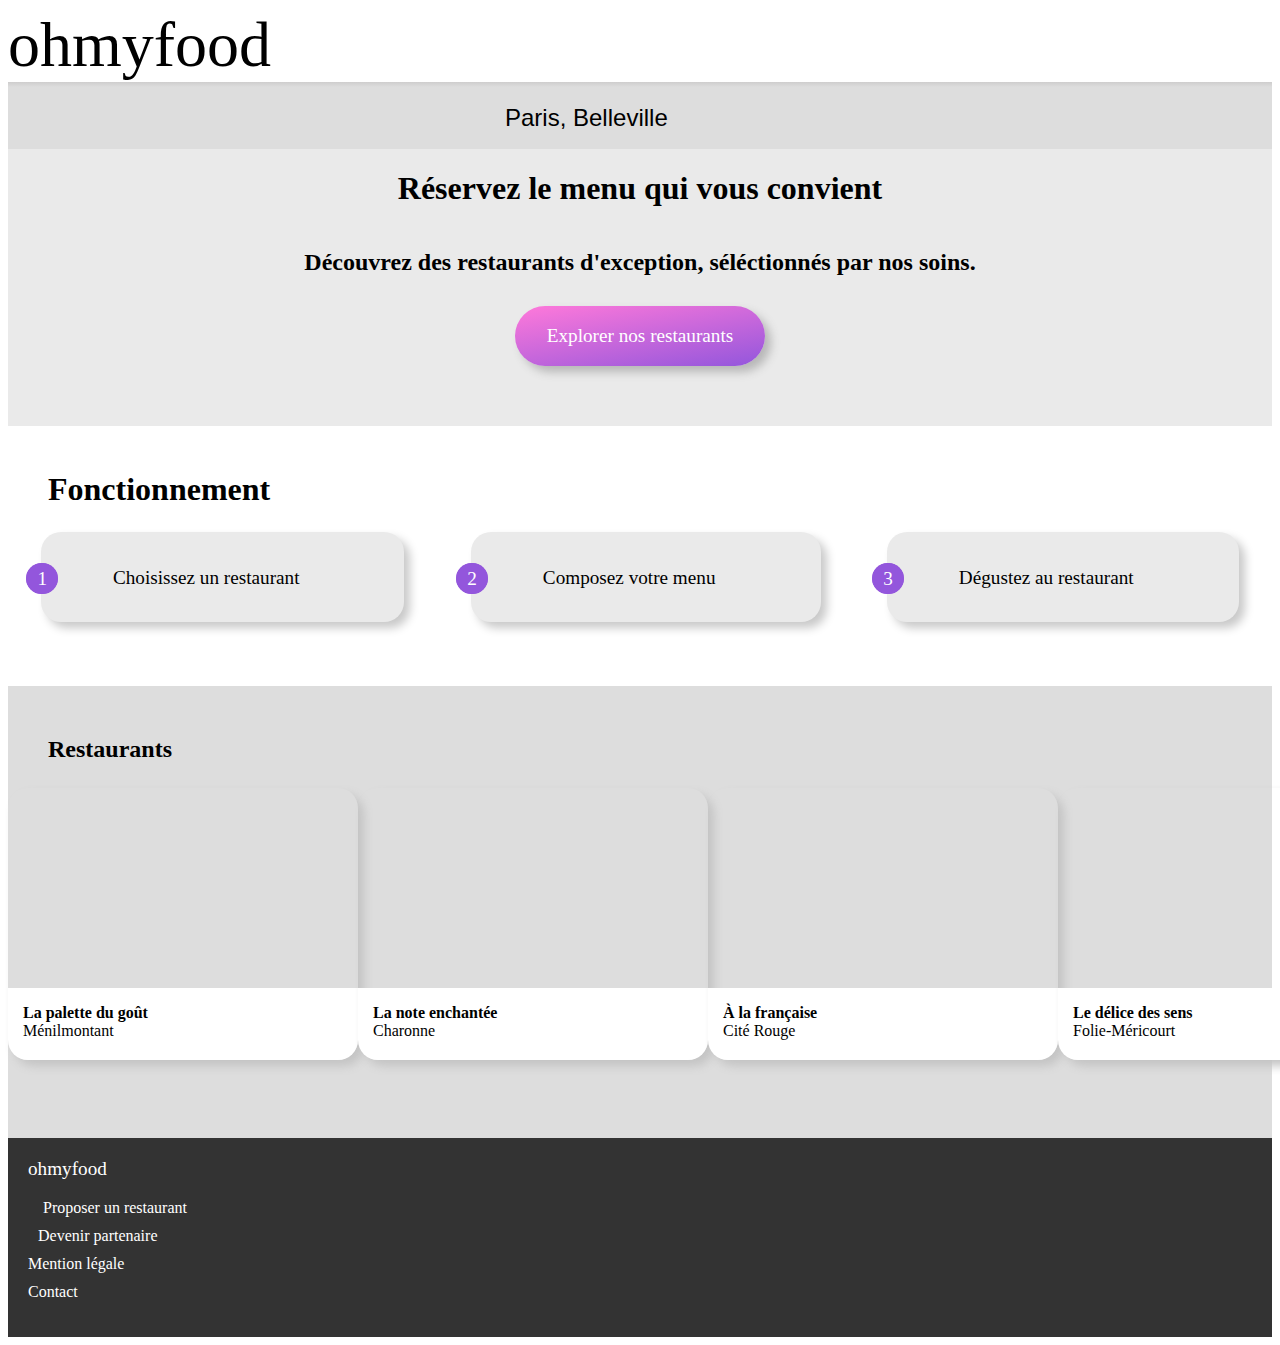
==== index.html @ 332289a7 "sur la page 1 finalisation de la mise en page desktop. manque encore effet hover sur le coeur et l'i" ====
<!DOCTYPE html>
<html lang="fr">
<head>
    <meta charset="UTF-8">
    <link rel="stylesheet" href="./public/css/style.css"/>
    <link rel="stylesheet" href="./public/fonts/fontawesome-free-5.15.1-web/css/all.css"/>
    <title>OhMyFood - Réserver le menu qui vous convient</title>
</head>
<body>
        <header>
            <a href="#">ohmyfood</a>
            <div class="degrade_lineaire"></div>
            <form method="post" action="#">
                <div>
                    <p><i class="fas fa-map-marker-alt"></i></p>
                    <p><input type="text" name="localisation" class="localisation" value="Paris, Belleville"</p>
                </div>
                <h1>Réservez le menu qui vous convient</h1>
                <h2>Découvrez des restaurants d'exception, séléctionnés par nos soins.</h2>
                <input type="submit" value="Explorer nos restaurants" class="bouton_explorer">
            </form>
        </header>
    <section>
        <div id=fonctionnement>
            <h1>Fonctionnement</h1>
            <div id="etapes_fonctionnement">
                <p class="etape"><mark>1</mark><i class="fas fa-mobile-alt"></i>Choisissez un restaurant</p>
                <p class="etape"><mark>2</mark><i class="fas fa-list-ul"></i>Composez votre menu</p>
                <p class="etape"><mark>3</mark><i class="fas fa-store"></i>Dégustez au restaurant</p>
            </div>
        </div>
    <article id="restaurants">
        <h1>Restaurants</h1>
        <div id="les_restaurants">
            <div id="etiquette_restaurant">
                
                <a href="index_page_2.html">
                    <div class="image_la_palette_du_gout"></div>  
                </a>
                <div class="zone_legende">
                    <p class="nom_restaurant"><strong>La palette du goût</strong><br/>
                    Ménilmontant
                    </p> 
                    <p class="coeur_on"><i class="far fa-heart"></i></p><p class="coeur_hover"><i class="fas fa-heart"></i></p>
                </div>
            </div>
            <div id="etiquette_restaurant">
                
                <a href="index_page_3.html">
                    <div class="image_la_note_enchantee"></div>
                </a>
                <div class="zone_legende">
                    <p class="nom_restaurant"><strong>La note enchantée</strong><br/>
                    Charonne
                    </p> 
                    <p class="coeur_on"><i class="far fa-heart"></i></p><p class="coeur_hover"><i class="fas fa-heart"></i></p>
                </div>
            </div>
            <div id="etiquette_restaurant">
                
                <a href="index_page_4.html">
                    <div class="image_a_la_francaise"></div>
                </a>
                <div class="zone_legende">
                    <p class="nom_restaurant"><strong>À la française</strong><br/>
                    Cité Rouge
                    </p> 
                    <p class="coeur_on"><i class="far fa-heart"></i></p><p class="coeur_hover"><i class="fas fa-heart"></i></p>
                </div>
            </div>
            <div id="etiquette_restaurant">
                
                <a href="index_page_5.html">
                    <div class="image_le_delice_des_sens"></div>
                </a>
                <div class="zone_legende">
                    <p class="nom_restaurant"><strong>Le délice des sens</strong><br/>
                    Folie-Méricourt
                    </p> 
                    <p class="coeur_on"><i class="far fa-heart"></i></p><p class="coeur_hover"><i class="fas fa-heart"></i></p>
                </div>
            </div>
        </div>
    </article>
    </section>
    <footer>
        <p id="logo_texte_footer">ohmyfood</p>
        <div id="proposer_restaurant">
            <i class="fas fa-utensils"></i>
            <a class="options_footer" href="#">Proposer un restaurant</a>
        </div>
        <div id="devenir_partenaire">
            <i class="fas fa-hands-helping"></i>
            <a class="options_footer" href="#">Devenir partenaire</a>
        </div>
        <a class="options_footer" href="#">Mention légale</a>
        <p id="contact"><a class="options_footer" href="mailto:ohmyfood@gmail.com">Contact</a></p>
    </footer>
</body>
</html>
---- public/css/style.css ----
@font-face {
  font-family: "shrikhand";
  src: url(/public/fonts/Shrikhand/Shrikhand-Regular.ttf) format("truetype");
}
@font-face {
  font-family: "roboto_regular";
  src: url(/public/fonts/Roboto/Roboto-Regular.ttf) format("truetype");
}
@font-face {
  font-family: "roboto_bold";
  src: url(/public/fonts/Roboto/Roboto-Bold.ttf) format("truetype");
}
header a {
  font-family: "shrikhand";
  font-size: 4em;
  margin-top: 15px;
  margin-bottom: 10px;
  text-decoration: none;
  color: black;
}
header .degrade_lineaire {
  height: 5px;
  background: linear-gradient(#cecdcd, #dddddd);
}
header div {
  font-family: "roboto_regular", serif;
  display: flex;
  justify-content: center;
  background-color: #dddddd;
}
header div .localisation {
  background-color: #dddddd;
  border: none;
  margin-left: 40px;
  font-size: 1.5em;
  padding: auto;
}
header div i {
  font-size: 1.5em;
}
header form {
  background-color: #eaeaea;
  display: flex;
  flex-direction: column;
  text-align: center;
}
header form h1 {
  font-family: roboto_bold, serif;
  font-size: 2em;
}
header form h2 {
  font-family: roboto_regular, serif;
  font-size: 1.5em;
}
header form .bouton_explorer {
  margin-top: 10px;
  margin-bottom: 60px;
  width: 250px;
  height: 60px;
  border-radius: 30px;
  border: none;
  margin-left: auto;
  margin-right: auto;
  background: linear-gradient(170deg, #FF79DA, #9356DC);
  color: white;
  font-size: 1.2em;
  font-family: roboto_regular, serif;
  box-shadow: 6px 6px 10px #b7b7b7;
}

section h1 {
  font-family: "roboto_bold";
  padding-left: 40px;
  margin-top: 45px;
  margin-bottom: 5px;
}
section #etapes_fonctionnement {
  display: flex;
  justify-content: space-around;
  vertical-align: middle;
}
section #etapes_fonctionnement mark {
  border: 1px solid #9356DC;
  background-color: #9356DC;
  color: white;
  font-family: "roboto_regular";
  padding: 4px 10px 4px 10px;
  border-radius: 30px;
  position: relative;
  right: 15px;
  vertical-align: middle;
}
section #etapes_fonctionnement i {
  padding-left: 15px;
  padding-right: 25px;
  font-size: 1.6em;
  vertical-align: middle;
  height: 30px;
  color: #6e6d6d;
}
section #etapes_fonctionnement .etape {
  height: 60px;
  vertical-align: middle;
  padding-top: 30px;
  padding-right: 105px;
  font-family: "roboto_regular";
  font-size: 1.2em;
  background-color: #eaeaea;
  border-radius: 20px;
  box-shadow: 6px 6px 10px #c9c9c9;
}
section #etapes_fonctionnement .etape:hover {
  background-color: #e4d5f6;
}
section #etapes_fonctionnement .etape:hover i {
  color: #9356DC;
}

#les_restaurants {
  display: flex;
  justify-content: space-around;
}

article {
  background-color: #dddddd;
}
article h1 {
  font-family: "roboto_bold";
  padding-left: 40px;
  margin-top: 45px;
  margin-bottom: 25px;
  font-size: 1.5em;
  padding-top: 50px;
}

.image_la_palette_du_gout {
  background-image: url(/public/img/jay-wennington-N_Y88TWmGwA-unsplash.jpg);
  background-size: cover;
  background-position: center;
  width: 350px;
  height: 200px;
  border-top-left-radius: 20px;
  border-top-right-radius: 20px;
}
.image_la_palette_du_gout .new {
  margin-top: 0px;
}

.image_la_note_enchantee {
  background-image: url(/public/img/stil-u2Lp8tXIcjw-unsplash.jpg);
  background-size: cover;
  background-position: center;
  width: 350px;
  height: 200px;
  border-top-left-radius: 20px;
  border-top-right-radius: 20px;
}

.image_a_la_francaise {
  background-image: url(/public/img/toa-heftiba-DQKerTsQwi0-unsplash.jpg);
  background-size: cover;
  background-position: center;
  width: 350px;
  height: 200px;
  border-top-left-radius: 20px;
  border-top-right-radius: 20px;
}

.image_le_delice_des_sens {
  background-image: url(/public/img/louis-hansel-shotsoflouis-qNBGVyOCY8Q-unsplash.jpg);
  background-size: cover;
  background-position: center;
  width: 350px;
  height: 200px;
  border-top-left-radius: 20px;
  border-top-right-radius: 20px;
}

#les_restaurants {
  height: 350px;
}
#les_restaurants .coeur_hover {
  display: none;
}
#les_restaurants #etiquette_restaurant {
  box-shadow: 6px 6px 10px #c4c4c4;
  border-radius: 20px;
  height: 272px;
}
#les_restaurants #etiquette_restaurant .zone_legende {
  display: flex;
  justify-content: space-between;
  background-color: white;
  border-bottom-left-radius: 20px;
  border-bottom-right-radius: 20px;
  padding-left: 15px;
  padding-right: 15px;
}
#les_restaurants #etiquette_restaurant .zone_legende .nom_restaurant {
  font-family: "roboto_regular";
  height: 40px;
}
#les_restaurants #etiquette_restaurant .zone_legende .nom_restaurant strong {
  font-family: "roboto_bold";
}
#les_restaurants #etiquette_restaurant .zone_legende .coeur_on {
  font-size: 1.3em;
  margin-top: 20px;
  margin-right: 15px;
  height: 0px;
  color: black;
}
#les_restaurants #etiquette_restaurant .zone_legende .coeur_on:hover {
  display: none;
}
#les_restaurants #etiquette_restaurant .zone_legende .coeur_on:hover .coeur_hover {
  display: block;
}

footer {
  padding-left: 20px;
  background-color: #333333;
  padding-top: 20px;
  padding-bottom: 20px;
  color: white;
  font-family: "roboto_regular";
}
footer #proposer_restaurant {
  margin-bottom: 10px;
}
footer #proposer_restaurant i {
  font-size: 0.8em;
  padding-right: 15px;
}
footer #devenir_partenaire {
  margin-bottom: 10px;
}
footer #devenir_partenaire i {
  font-size: 0.8em;
  padding-right: 10px;
}
footer .options_footer {
  text-decoration: none;
  color: white;
}
footer #logo_texte_footer {
  font-family: "shrikhand";
  font-size: 1.2em;
  color: white;
  margin-top: 0px;
}
footer #contact {
  margin-top: 10px;
}

/*# sourceMappingURL=style.css.map */
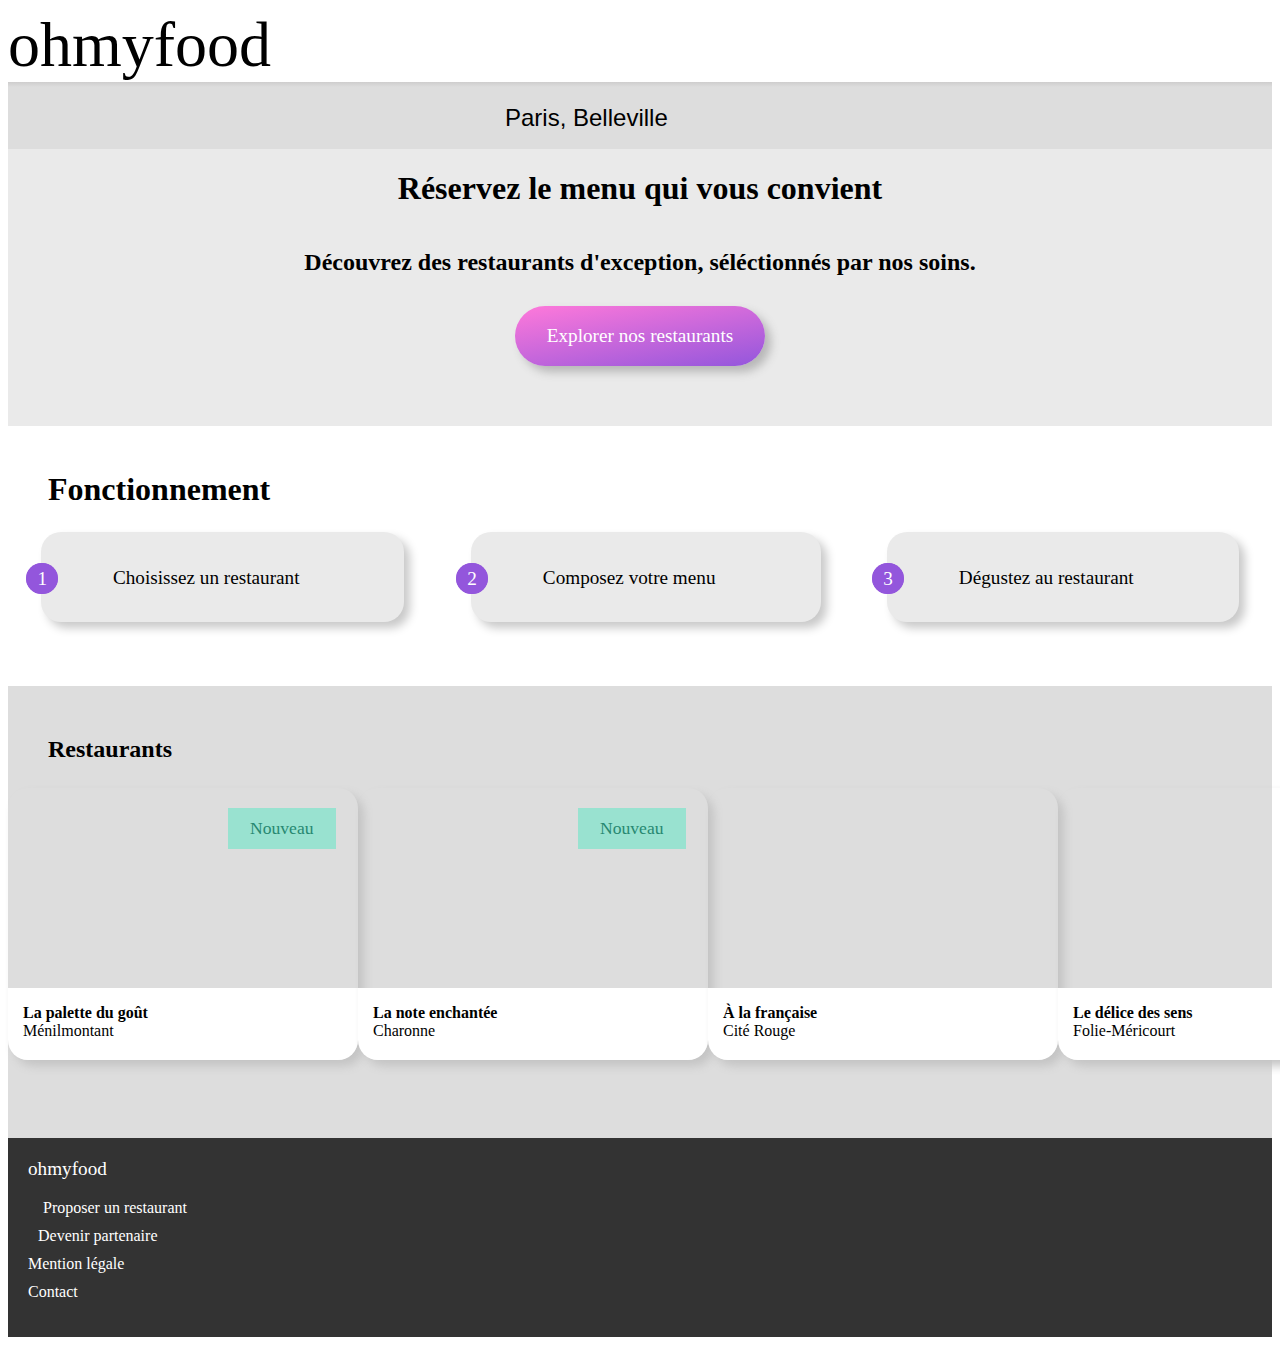
==== commit 53cea737: "mise en place de l'etiquette Nouveau sur les photos des restaurants. toujours problèmes pour colorer" ====
--- a/index.html
+++ b/index.html
@@ -30,54 +30,66 @@
             </div>
         </div>
     <article id="restaurants">
-        <h1>Restaurants</h1>
+        <h1>Restaurants</h1>     
         <div id="les_restaurants">
+            
             <div id="etiquette_restaurant">
-                
-                <a href="index_page_2.html">
-                    <div class="image_la_palette_du_gout"></div>  
+                <a href="page_restaurant_1.html">
+                    <figure class="image_la_palette_du_gout">
+                        <figcaption>Nouveau</figcaption>
+                    </figure>
                 </a>
                 <div class="zone_legende">
                     <p class="nom_restaurant"><strong>La palette du goût</strong><br/>
                     Ménilmontant
                     </p> 
-                    <p class="coeur_on"><i class="far fa-heart"></i></p><p class="coeur_hover"><i class="fas fa-heart"></i></p>
+                    <p class="coeur_on"><i class="far fa-heart"></i></p>
                 </div>
             </div>
+            
             <div id="etiquette_restaurant">
                 
                 <a href="index_page_3.html">
-                    <div class="image_la_note_enchantee"></div>
+                    <figure class="image_la_note_enchantee">
+                        <figcaption>Nouveau</figcaption>
+                    </figure>
+                    
                 </a>
                 <div class="zone_legende">
                     <p class="nom_restaurant"><strong>La note enchantée</strong><br/>
                     Charonne
                     </p> 
-                    <p class="coeur_on"><i class="far fa-heart"></i></p><p class="coeur_hover"><i class="fas fa-heart"></i></p>
+                    <p class="coeur_on"><i class="far fa-heart"></i></p>
                 </div>
             </div>
             <div id="etiquette_restaurant">
                 
                 <a href="index_page_4.html">
-                    <div class="image_a_la_francaise"></div>
+                    <figure class="image_a_la_francaise">
+                        <figcaption>Nouveau</figcaption>
+                    </figure>
+                    
                 </a>
                 <div class="zone_legende">
                     <p class="nom_restaurant"><strong>À la française</strong><br/>
                     Cité Rouge
                     </p> 
-                    <p class="coeur_on"><i class="far fa-heart"></i></p><p class="coeur_hover"><i class="fas fa-heart"></i></p>
+                    <p class="coeur_on"><i class="far fa-heart"></i></p>
                 </div>
             </div>
             <div id="etiquette_restaurant">
                 
                 <a href="index_page_5.html">
-                    <div class="image_le_delice_des_sens"></div>
+                    <figure class="image_le_delice_des_sens">
+                        <figcaption>Nouveau</figcaption>
+                    </figure>
+                    
                 </a>
                 <div class="zone_legende">
                     <p class="nom_restaurant"><strong>Le délice des sens</strong><br/>
                     Folie-Méricourt
                     </p> 
-                    <p class="coeur_on"><i class="far fa-heart"></i></p><p class="coeur_hover"><i class="fas fa-heart"></i></p>
+                    <p class="coeur_on"><i class="far fa-heart"></i></p>
                 </div>
             </div>
         </div>
--- a/public/css/style.css
+++ b/public/css/style.css
@@ -135,15 +135,29 @@
 
 .image_la_palette_du_gout {
   background-image: url(/public/img/jay-wennington-N_Y88TWmGwA-unsplash.jpg);
+  width: 200px;
   background-size: cover;
   background-position: center;
   width: 350px;
   height: 200px;
   border-top-left-radius: 20px;
   border-top-right-radius: 20px;
-}
-.image_la_palette_du_gout .new {
-  margin-top: 0px;
+  margin: 0px;
+}
+.image_la_palette_du_gout figcaption {
+  font-family: "roboto_bold";
+  font-size: 1.1em;
+  text-align: center;
+  padding-top: 10px;
+  padding-right: 10px;
+  padding-bottom: 10px;
+  padding-left: 10px;
+  width: 25%;
+  position: relative;
+  top: 20px;
+  left: 220px;
+  background-color: #99E2D0;
+  color: #278870;
 }
 
 .image_la_note_enchantee {
@@ -154,6 +168,22 @@
   height: 200px;
   border-top-left-radius: 20px;
   border-top-right-radius: 20px;
+  margin: 0px;
+}
+.image_la_note_enchantee figcaption {
+  font-family: "roboto_bold";
+  font-size: 1.1em;
+  text-align: center;
+  padding-top: 10px;
+  padding-right: 10px;
+  padding-bottom: 10px;
+  padding-left: 10px;
+  width: 25%;
+  position: relative;
+  top: 20px;
+  left: 220px;
+  background-color: #99E2D0;
+  color: #278870;
 }
 
 .image_a_la_francaise {
@@ -164,6 +194,23 @@
   height: 200px;
   border-top-left-radius: 20px;
   border-top-right-radius: 20px;
+  margin: 0px;
+}
+.image_a_la_francaise figcaption {
+  font-family: "roboto_bold";
+  font-size: 1.1em;
+  text-align: center;
+  padding-top: 10px;
+  padding-right: 10px;
+  padding-bottom: 10px;
+  padding-left: 10px;
+  width: 25%;
+  position: relative;
+  top: 20px;
+  left: 220px;
+  background-color: #99E2D0;
+  color: #278870;
+  display: none;
 }
 
 .image_le_delice_des_sens {
@@ -174,6 +221,23 @@
   height: 200px;
   border-top-left-radius: 20px;
   border-top-right-radius: 20px;
+  margin: 0px;
+}
+.image_le_delice_des_sens figcaption {
+  font-family: "roboto_bold";
+  font-size: 1.1em;
+  text-align: center;
+  padding-top: 10px;
+  padding-right: 10px;
+  padding-bottom: 10px;
+  padding-left: 10px;
+  width: 25%;
+  position: relative;
+  top: 20px;
+  left: 220px;
+  background-color: #99E2D0;
+  color: #278870;
+  display: none;
 }
 
 #les_restaurants {
@@ -181,11 +245,15 @@
 }
 #les_restaurants .coeur_hover {
   display: none;
+  font-size: 1.3em;
 }
 #les_restaurants #etiquette_restaurant {
   box-shadow: 6px 6px 10px #c4c4c4;
   border-radius: 20px;
   height: 272px;
+}
+#les_restaurants #etiquette_restaurant a {
+  text-decoration: none;
 }
 #les_restaurants #etiquette_restaurant .zone_legende {
   display: flex;
@@ -211,10 +279,10 @@
   color: black;
 }
 #les_restaurants #etiquette_restaurant .zone_legende .coeur_on:hover {
-  display: none;
-}
-#les_restaurants #etiquette_restaurant .zone_legende .coeur_on:hover .coeur_hover {
-  display: block;
+  background: url(/public/img/heart-solid.svg), no-repeat;
+  color: red;
+  height: 20px;
+  font-size: 1.3em;
 }
 
 footer {
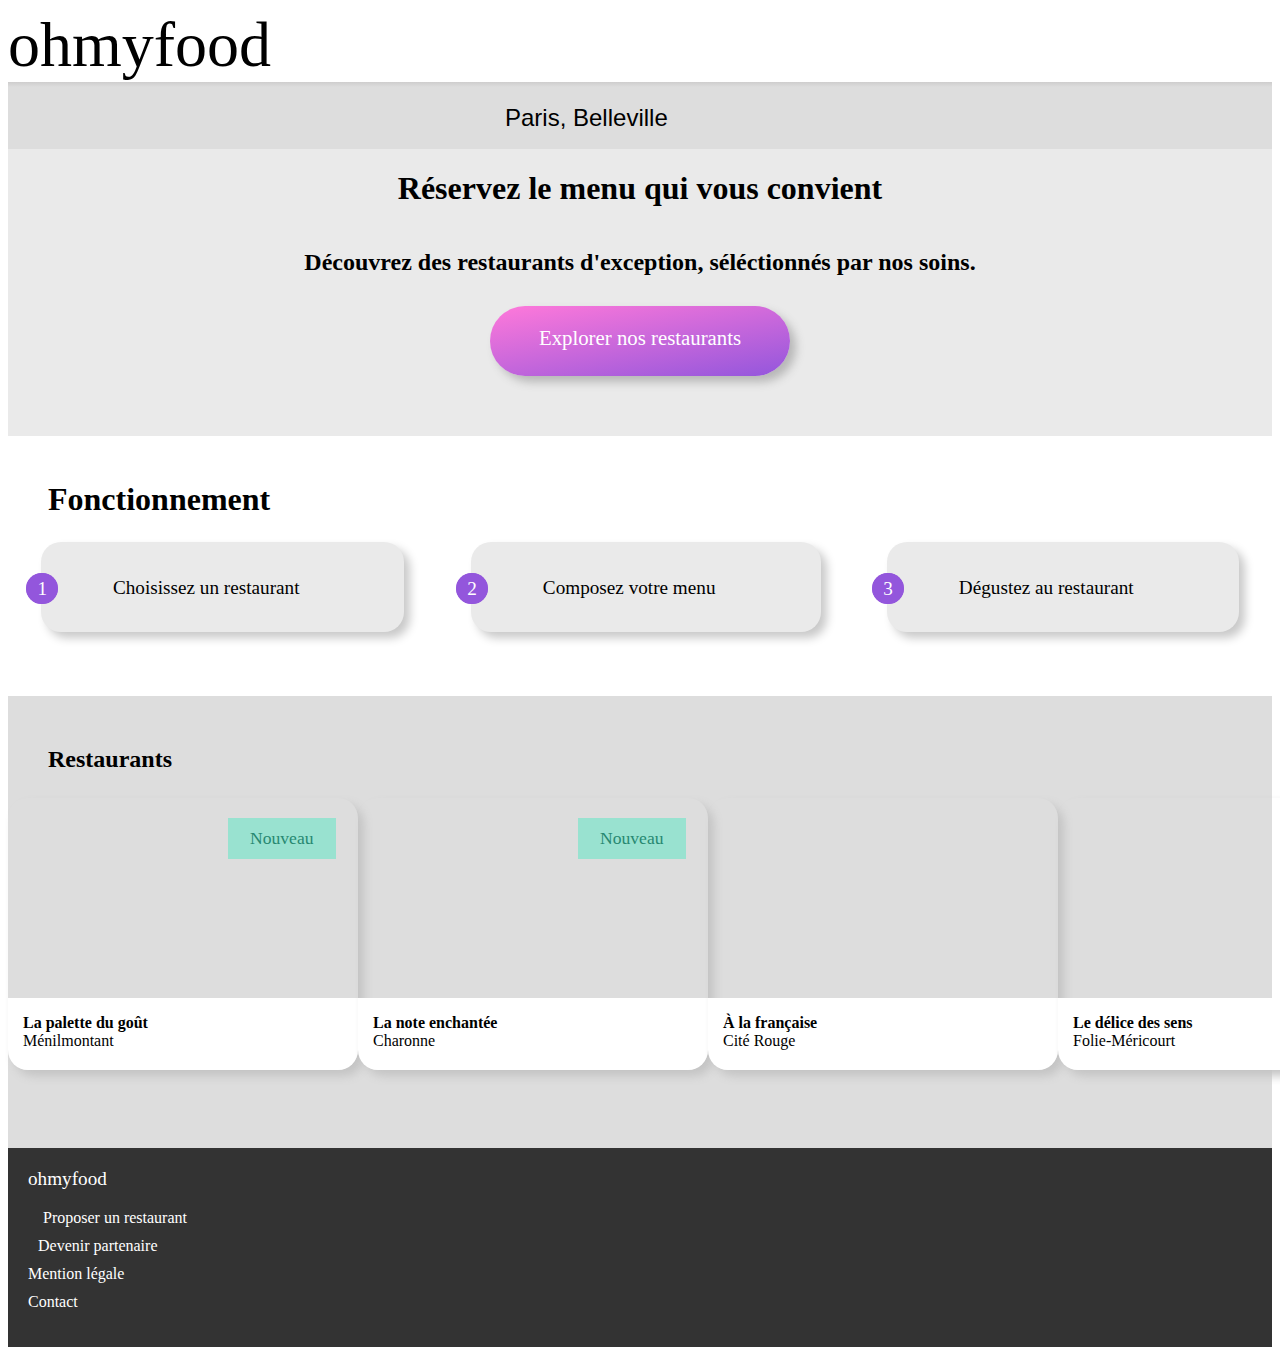
==== commit 5162dc3a: "modification des boutons pour les modifier avec un clic. Mise en place d'une animation sur les coeur" ====
--- a/index.html
+++ b/index.html
@@ -17,7 +17,8 @@
                 </div>
                 <h1>Réservez le menu qui vous convient</h1>
                 <h2>Découvrez des restaurants d'exception, séléctionnés par nos soins.</h2>
-                <input type="submit" value="Explorer nos restaurants" class="bouton_explorer">
+                <a href="#">Explorer nos restaurants</a>
+                
             </form>
         </header>
     <section>
@@ -43,7 +44,9 @@
                     <p class="nom_restaurant"><strong>La palette du goût</strong><br/>
                     Ménilmontant
                     </p> 
-                    <p class="coeur_on"><i class="far fa-heart"></i></p>
+                    <i class="far fa-heart"></i>
+                    
+                    
                 </div>
             </div>
             
@@ -59,7 +62,7 @@
                     <p class="nom_restaurant"><strong>La note enchantée</strong><br/>
                     Charonne
                     </p> 
-                    <p class="coeur_on"><i class="far fa-heart"></i></p>
+                    <i class="far fa-heart"></i>
                 </div>
             </div>
             <div id="etiquette_restaurant">
@@ -74,7 +77,7 @@
                     <p class="nom_restaurant"><strong>À la française</strong><br/>
                     Cité Rouge
                     </p> 
-                    <p class="coeur_on"><i class="far fa-heart"></i></p>
+                    <i class="far fa-heart"></i>
                 </div>
             </div>
             <div id="etiquette_restaurant">
@@ -89,7 +92,7 @@
                     <p class="nom_restaurant"><strong>Le délice des sens</strong><br/>
                     Folie-Méricourt
                     </p> 
-                    <p class="coeur_on"><i class="far fa-heart"></i></p>
+                    <i class="far fa-heart"></i>
                 </div>
             </div>
         </div>
--- a/public/css/style.css
+++ b/public/css/style.css
@@ -9,6 +9,14 @@
 @font-face {
   font-family: "roboto_bold";
   src: url(/public/fonts/Roboto/Roboto-Bold.ttf) format("truetype");
+}
+@keyframes coeur {
+  0% {
+    transform: scaleY(0);
+  }
+  100% {
+    transform: scaleY(1);
+  }
 }
 header a {
   font-family: "shrikhand";
@@ -52,20 +60,27 @@
   font-family: roboto_regular, serif;
   font-size: 1.5em;
 }
-header form .bouton_explorer {
+header form a {
   margin-top: 10px;
   margin-bottom: 60px;
   width: 250px;
-  height: 60px;
-  border-radius: 30px;
+  height: 50px;
+  border-radius: 40px;
   border: none;
   margin-left: auto;
   margin-right: auto;
   background: linear-gradient(170deg, #FF79DA, #9356DC);
-  color: white;
-  font-size: 1.2em;
-  font-family: roboto_regular, serif;
   box-shadow: 6px 6px 10px #b7b7b7;
+  color: white;
+  font-size: 1.3em;
+  padding-top: 20px;
+  padding-left: 25px;
+  padding-right: 25px;
+  font-family: "roboto_regular";
+}
+header form a:active {
+  background: linear-gradient(170deg, #ff93e1, #a16be0);
+  box-shadow: 6px 6px 10px #9d9d9d;
 }
 
 section h1 {
@@ -109,10 +124,10 @@
   border-radius: 20px;
   box-shadow: 6px 6px 10px #c9c9c9;
 }
-section #etapes_fonctionnement .etape:hover {
+section #etapes_fonctionnement .etape:active {
   background-color: #e4d5f6;
 }
-section #etapes_fonctionnement .etape:hover i {
+section #etapes_fonctionnement .etape:active i {
   color: #9356DC;
 }
 
@@ -243,10 +258,6 @@
 #les_restaurants {
   height: 350px;
 }
-#les_restaurants .coeur_hover {
-  display: none;
-  font-size: 1.3em;
-}
 #les_restaurants #etiquette_restaurant {
   box-shadow: 6px 6px 10px #c4c4c4;
   border-radius: 20px;
@@ -271,18 +282,19 @@
 #les_restaurants #etiquette_restaurant .zone_legende .nom_restaurant strong {
   font-family: "roboto_bold";
 }
-#les_restaurants #etiquette_restaurant .zone_legende .coeur_on {
-  font-size: 1.3em;
-  margin-top: 20px;
-  margin-right: 15px;
-  height: 0px;
-  color: black;
-}
-#les_restaurants #etiquette_restaurant .zone_legende .coeur_on:hover {
-  background: url(/public/img/heart-solid.svg), no-repeat;
-  color: red;
-  height: 20px;
-  font-size: 1.3em;
+#les_restaurants #etiquette_restaurant .zone_legende i {
+  height: 25px;
+  padding-top: 25px;
+  margin-right: 30px;
+  font-size: 1.5em;
+}
+#les_restaurants #etiquette_restaurant .zone_legende i:active {
+  font-weight: bold;
+  background: linear-gradient(180deg, #6023a9, #FF79DA);
+  -webkit-background-clip: text;
+  -webkit-text-fill-color: transparent;
+  animation: coeur 1000ms;
+  transform-origin: bottom;
 }
 
 footer {
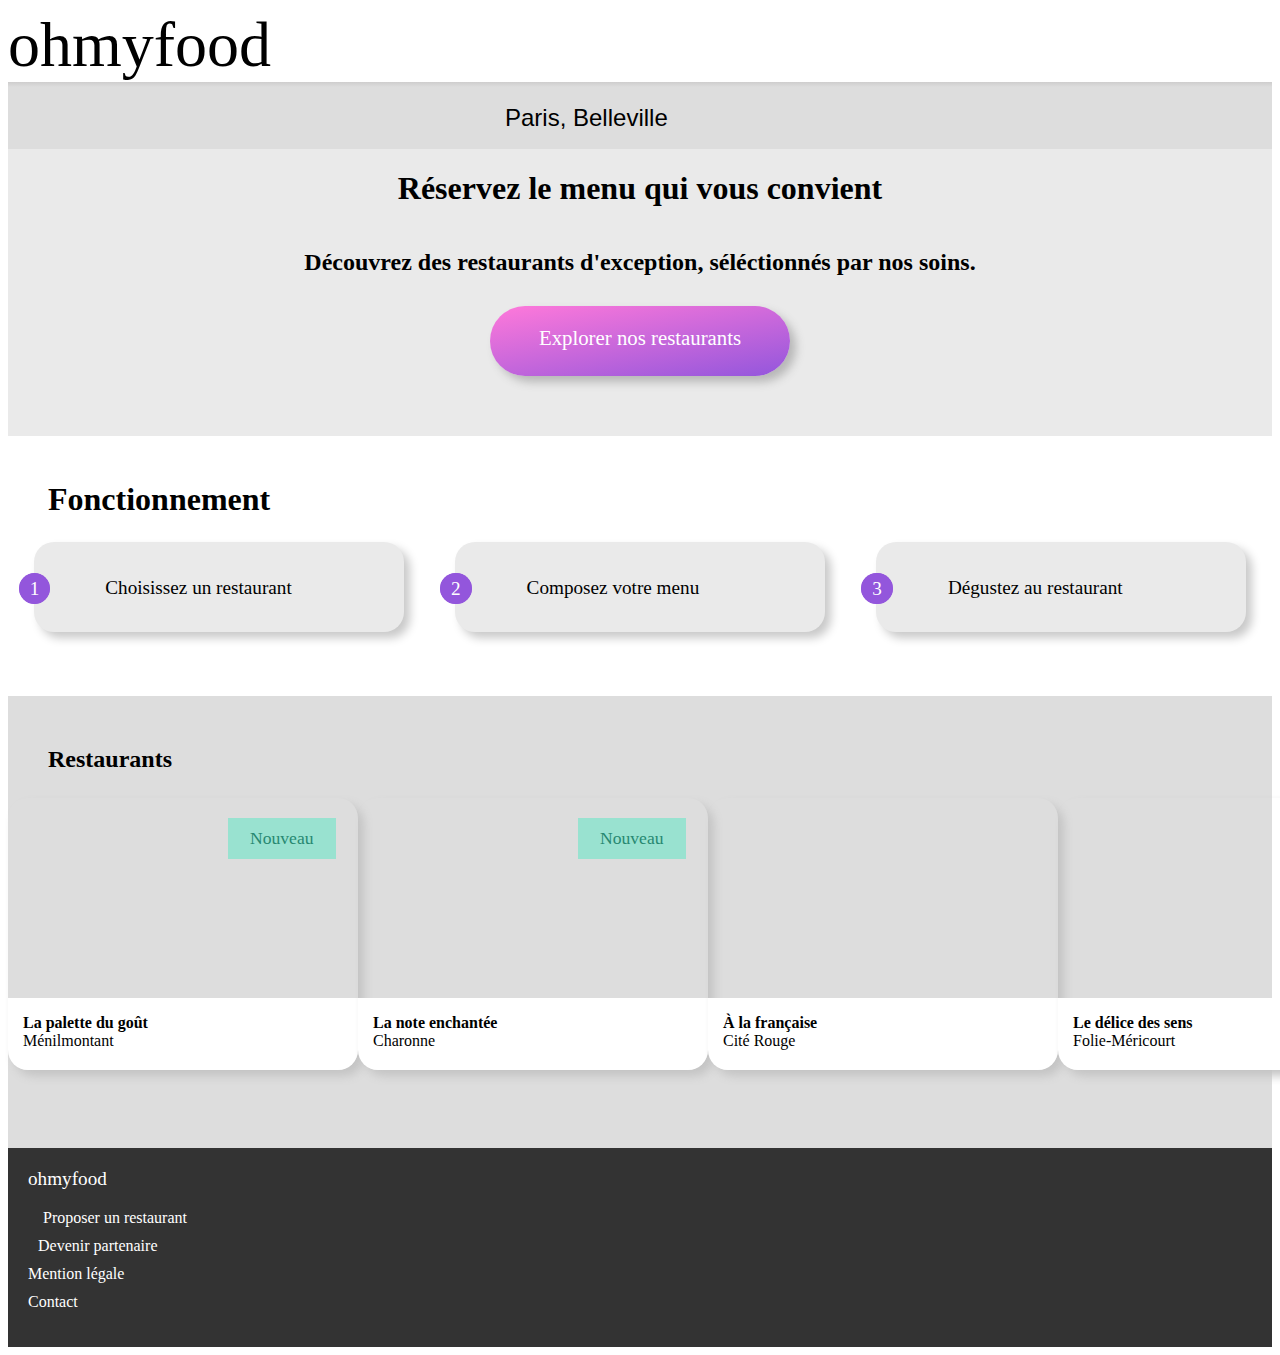
==== commit 32d725a9: "mise en place du responsive pour page accueil." ====
--- a/index.html
+++ b/index.html
@@ -4,6 +4,7 @@
     <meta charset="UTF-8">
     <link rel="stylesheet" href="./public/css/style.css"/>
     <link rel="stylesheet" href="./public/fonts/fontawesome-free-5.15.1-web/css/all.css"/>
+    <meta name="viewport" content="width=device-width, initial-scale=1.0"/>
     <title>OhMyFood - Réserver le menu qui vous convient</title>
 </head>
 <body>
@@ -11,9 +12,9 @@
             <a href="#">ohmyfood</a>
             <div class="degrade_lineaire"></div>
             <form method="post" action="#">
-                <div>
-                    <p><i class="fas fa-map-marker-alt"></i></p>
-                    <p><input type="text" name="localisation" class="localisation" value="Paris, Belleville"</p>
+                <div id="choisir_ville">
+                    <p id="icone_localisation"><i class="fas fa-map-marker-alt"></i></p>
+                    <p><input type="text" name="localisation" class="localisation" value="Paris, Belleville"></p>
                 </div>
                 <h1>Réservez le menu qui vous convient</h1>
                 <h2>Découvrez des restaurants d'exception, séléctionnés par nos soins.</h2>
@@ -34,7 +35,7 @@
         <h1>Restaurants</h1>     
         <div id="les_restaurants">
             
-            <div id="etiquette_restaurant">
+            <div class="etiquette_restaurant">
                 <a href="page_restaurant_1.html">
                     <figure class="image_la_palette_du_gout">
                         <figcaption>Nouveau</figcaption>
@@ -50,7 +51,7 @@
                 </div>
             </div>
             
-            <div id="etiquette_restaurant">
+            <div class="etiquette_restaurant">
                 
                 <a href="index_page_3.html">
                     <figure class="image_la_note_enchantee">
@@ -65,7 +66,7 @@
                     <i class="far fa-heart"></i>
                 </div>
             </div>
-            <div id="etiquette_restaurant">
+            <div class="etiquette_restaurant">
                 
                 <a href="index_page_4.html">
                     <figure class="image_a_la_francaise">
@@ -80,7 +81,7 @@
                     <i class="far fa-heart"></i>
                 </div>
             </div>
-            <div id="etiquette_restaurant">
+            <div class="etiquette_restaurant">
                 
                 <a href="index_page_5.html">
                     <figure class="image_le_delice_des_sens">
--- a/public/css/style.css
+++ b/public/css/style.css
@@ -12,10 +12,10 @@
 }
 @keyframes coeur {
   0% {
-    transform: scaleY(0);
+    height: 0px;
   }
   100% {
-    transform: scaleY(1);
+    height: 25px;
   }
 }
 header a {
@@ -115,9 +115,9 @@
 }
 section #etapes_fonctionnement .etape {
   height: 60px;
+  width: 370px;
   vertical-align: middle;
   padding-top: 30px;
-  padding-right: 105px;
   font-family: "roboto_regular";
   font-size: 1.2em;
   background-color: #eaeaea;
@@ -168,9 +168,9 @@
   padding-bottom: 10px;
   padding-left: 10px;
   width: 25%;
+  margin-left: 220px;
   position: relative;
   top: 20px;
-  left: 220px;
   background-color: #99E2D0;
   color: #278870;
 }
@@ -194,9 +194,9 @@
   padding-bottom: 10px;
   padding-left: 10px;
   width: 25%;
+  margin-left: 220px;
   position: relative;
   top: 20px;
-  left: 220px;
   background-color: #99E2D0;
   color: #278870;
 }
@@ -220,9 +220,9 @@
   padding-bottom: 10px;
   padding-left: 10px;
   width: 25%;
+  margin-left: 220px;
   position: relative;
   top: 20px;
-  left: 220px;
   background-color: #99E2D0;
   color: #278870;
   display: none;
@@ -247,9 +247,9 @@
   padding-bottom: 10px;
   padding-left: 10px;
   width: 25%;
+  margin-left: 220px;
   position: relative;
   top: 20px;
-  left: 220px;
   background-color: #99E2D0;
   color: #278870;
   display: none;
@@ -258,15 +258,15 @@
 #les_restaurants {
   height: 350px;
 }
-#les_restaurants #etiquette_restaurant {
+#les_restaurants .etiquette_restaurant {
   box-shadow: 6px 6px 10px #c4c4c4;
   border-radius: 20px;
   height: 272px;
 }
-#les_restaurants #etiquette_restaurant a {
+#les_restaurants .etiquette_restaurant a {
   text-decoration: none;
 }
-#les_restaurants #etiquette_restaurant .zone_legende {
+#les_restaurants .etiquette_restaurant .zone_legende {
   display: flex;
   justify-content: space-between;
   background-color: white;
@@ -275,26 +275,25 @@
   padding-left: 15px;
   padding-right: 15px;
 }
-#les_restaurants #etiquette_restaurant .zone_legende .nom_restaurant {
+#les_restaurants .etiquette_restaurant .zone_legende .nom_restaurant {
   font-family: "roboto_regular";
   height: 40px;
 }
-#les_restaurants #etiquette_restaurant .zone_legende .nom_restaurant strong {
-  font-family: "roboto_bold";
-}
-#les_restaurants #etiquette_restaurant .zone_legende i {
+#les_restaurants .etiquette_restaurant .zone_legende .nom_restaurant strong {
+  font-family: "roboto_bold";
+}
+#les_restaurants .etiquette_restaurant .zone_legende i {
   height: 25px;
   padding-top: 25px;
   margin-right: 30px;
   font-size: 1.5em;
 }
-#les_restaurants #etiquette_restaurant .zone_legende i:active {
+#les_restaurants .etiquette_restaurant .zone_legende i:active {
   font-weight: bold;
-  background: linear-gradient(180deg, #6023a9, #FF79DA);
+  background: linear-gradient(180deg, #481a7f, #ff93e1);
   -webkit-background-clip: text;
   -webkit-text-fill-color: transparent;
-  animation: coeur 1000ms;
-  transform-origin: bottom;
+  animation: coeur 500ms ease-in-out;
 }
 
 footer {
@@ -333,4 +332,101 @@
   margin-top: 10px;
 }
 
+@media only screen and (max-width: 600px) {
+  body {
+    width: 100%;
+    margin: 0px;
+  }
+
+  header {
+    width: 100%;
+    margin-left: 0px;
+    margin-right: 0px;
+  }
+  header .degrade_lineaire {
+    width: 100%;
+  }
+  header a {
+    font-size: 2em;
+    display: flex;
+    justify-content: center;
+  }
+  header form #choisir_ville {
+    width: 100%;
+    font-size: 0.8em;
+  }
+  header form #icone_localisation {
+    padding-left: 80px;
+  }
+  header form .localisation {
+    margin-left: 10px;
+  }
+  header form h1 {
+    padding-left: 60px;
+    padding-right: 60px;
+    margin-top: 35px;
+    font-size: 1.5em;
+  }
+  header form h2 {
+    padding-left: 10px;
+    padding-right: 10px;
+    font-size: 1.3em;
+  }
+  header form a {
+    display: flex;
+    justify-content: center;
+    margin-top: 20px;
+    padding-top: 15px;
+    margin-left: 25%;
+    margin-right: 0px;
+    width: 40%;
+    height: 35px;
+    font-size: 0.9em;
+  }
+
+  #fonctionnement h1 {
+    padding-left: 10px;
+  }
+  #fonctionnement #etapes_fonctionnement {
+    display: flex;
+    flex-direction: column;
+    width: 90%;
+    margin-left: 20px;
+  }
+  #fonctionnement #etapes_fonctionnement .etape {
+    width: 100%;
+  }
+
+  #les_restaurants {
+    height: auto;
+    display: flex;
+    flex-direction: column;
+    vertical-align: middle;
+    width: 100%;
+    padding-bottom: 50px;
+  }
+
+  .etiquette_restaurant {
+    margin-bottom: 20px;
+    width: 90%;
+    margin-left: 20px;
+  }
+
+  .image_la_palette_du_gout {
+    width: 100%;
+  }
+
+  .image_la_note_enchantee {
+    width: 100%;
+  }
+
+  .image_a_la_francaise {
+    width: 100%;
+  }
+
+  .image_le_delice_des_sens {
+    width: 100%;
+  }
+}
+
 /*# sourceMappingURL=style.css.map */
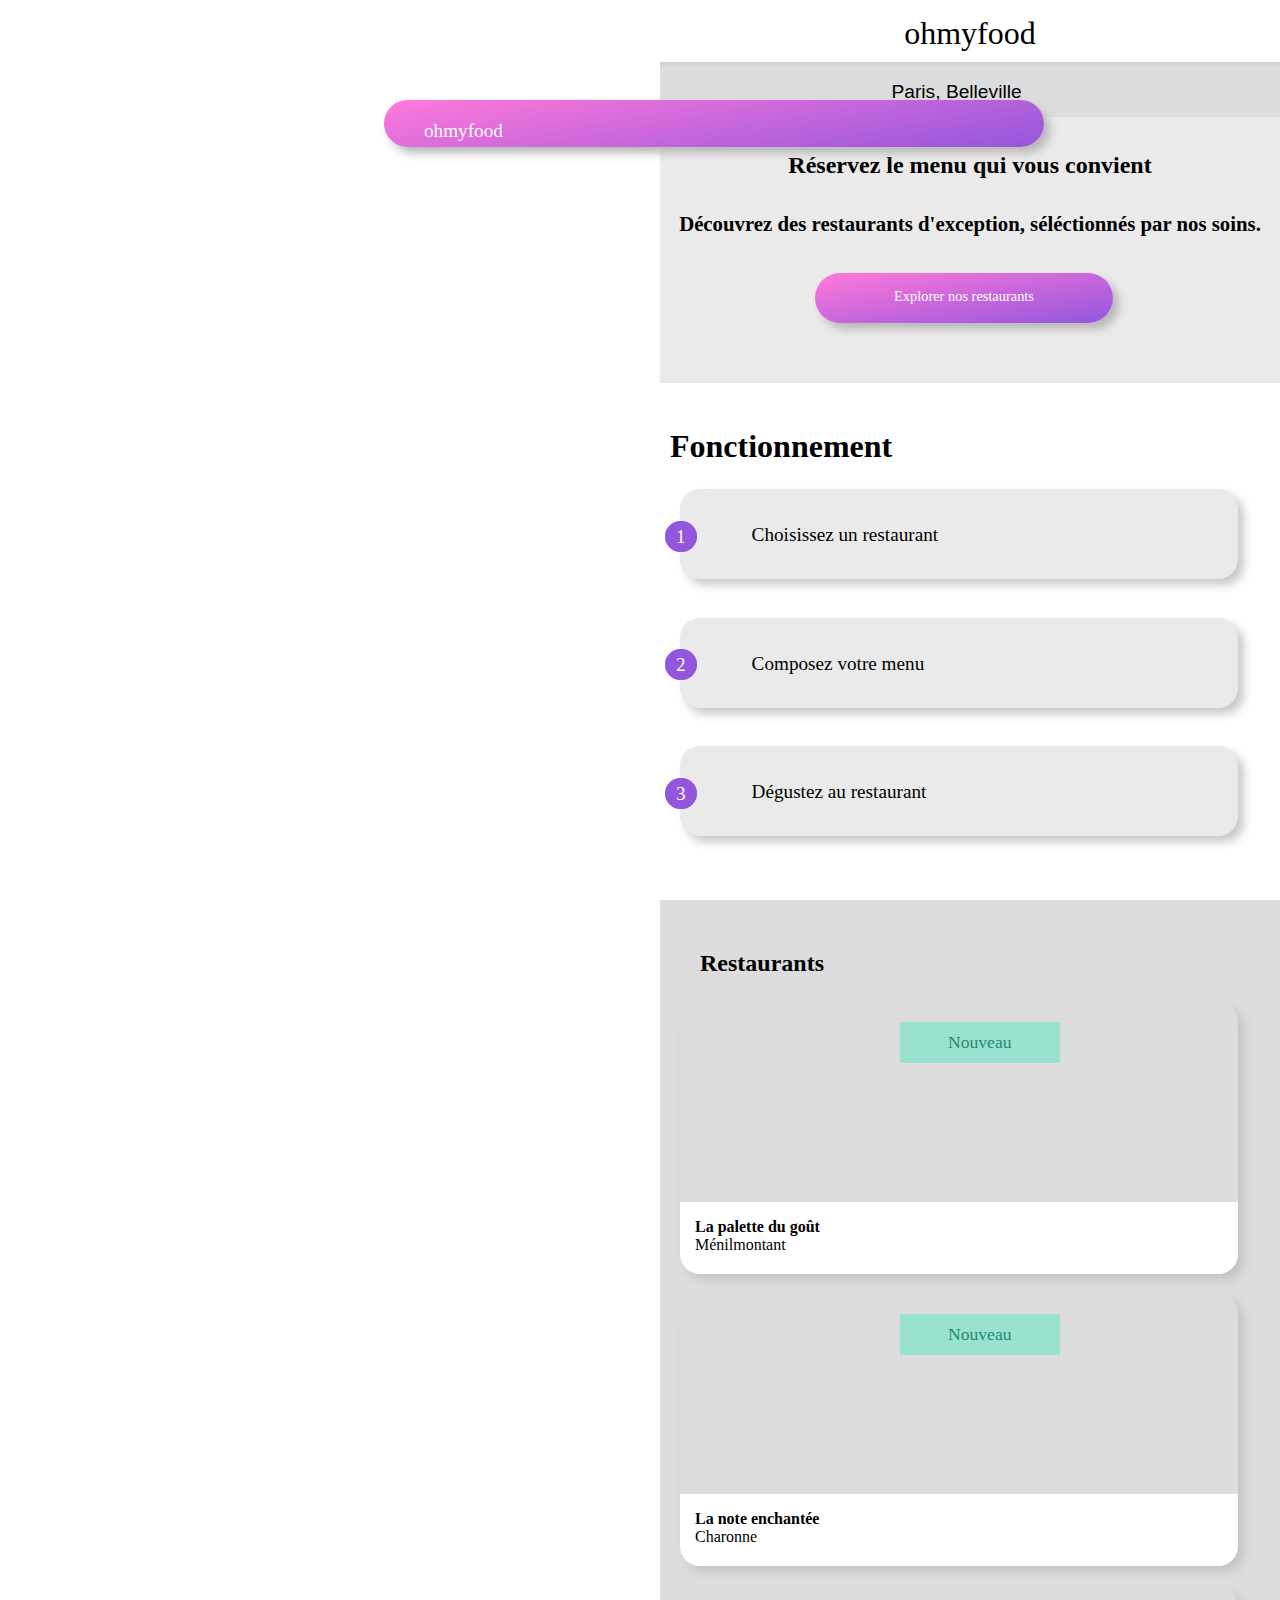
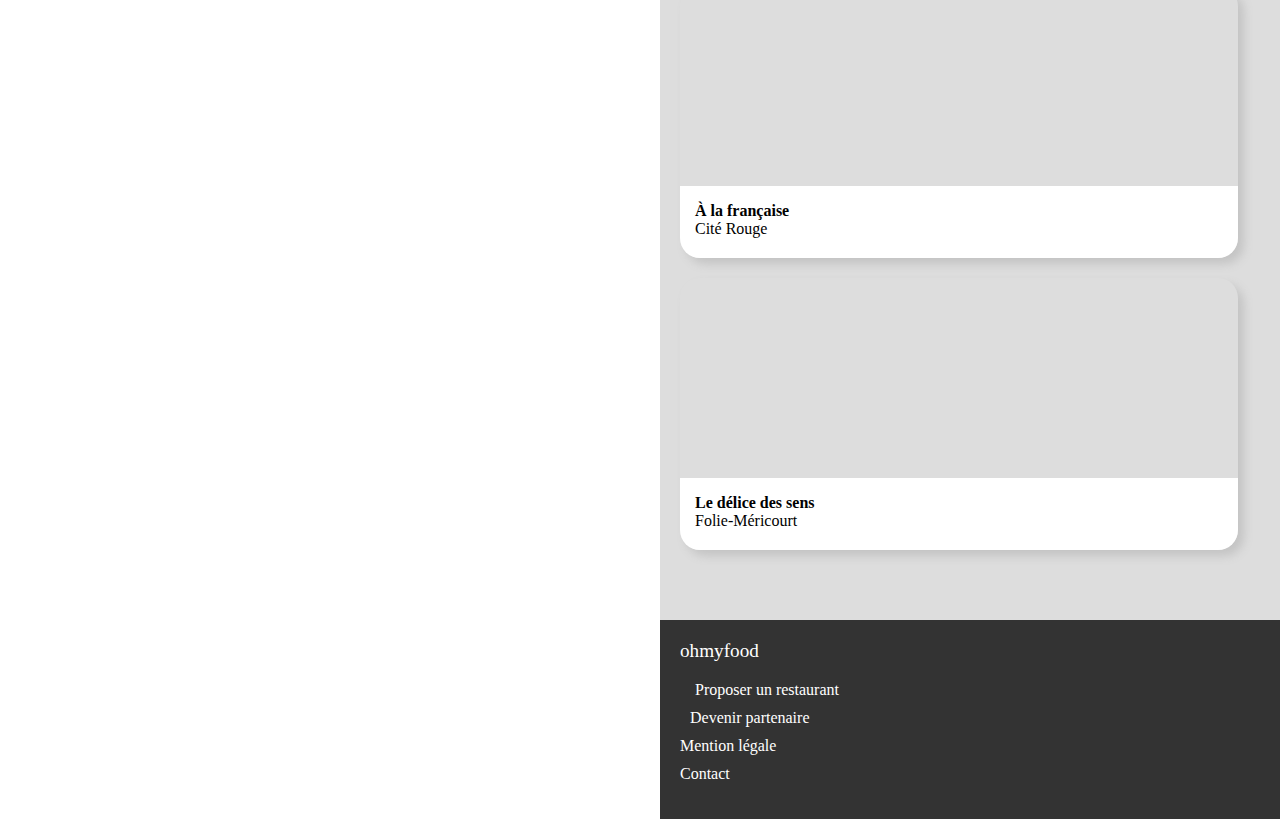
==== commit e63149b5: "finalisation du loader spinner. modification de la valeur du media de 600px à 1700px environ afin d'" ====
--- a/index.html
+++ b/index.html
@@ -8,6 +8,11 @@
     <title>OhMyFood - Réserver le menu qui vous convient</title>
 </head>
 <body>
+    <div id="loading">
+        <i class="fas fa-utensils"></i>
+        <p>ohmyfood</p>
+    </div>
+    <div id="conteneur">
         <header>
             <a href="#">ohmyfood</a>
             <div class="degrade_lineaire"></div>
@@ -53,7 +58,7 @@
             
             <div class="etiquette_restaurant">
                 
-                <a href="index_page_3.html">
+                <a href="page_restaurant_2.html">
                     <figure class="image_la_note_enchantee">
                         <figcaption>Nouveau</figcaption>
                     </figure>
@@ -68,7 +73,7 @@
             </div>
             <div class="etiquette_restaurant">
                 
-                <a href="index_page_4.html">
+                <a href="page_restaurant_3.html">
                     <figure class="image_a_la_francaise">
                         <figcaption>Nouveau</figcaption>
                     </figure>
@@ -83,7 +88,7 @@
             </div>
             <div class="etiquette_restaurant">
                 
-                <a href="index_page_5.html">
+                <a href="page_restaurant_4.html">
                     <figure class="image_le_delice_des_sens">
                         <figcaption>Nouveau</figcaption>
                     </figure>
@@ -112,5 +117,6 @@
         <a class="options_footer" href="#">Mention légale</a>
         <p id="contact"><a class="options_footer" href="mailto:ohmyfood@gmail.com">Contact</a></p>
     </footer>
+    </div>
 </body>
 </html>--- a/public/css/style.css
+++ b/public/css/style.css
@@ -10,6 +10,30 @@
   font-family: "roboto_bold";
   src: url(/public/fonts/Roboto/Roboto-Bold.ttf) format("truetype");
 }
+@keyframes loading {
+  0% {
+    opacity: 0;
+  }
+  99% {
+    opacity: 0;
+  }
+  100% {
+    opacity: 1;
+  }
+}
+@keyframes hide_loading {
+  99% {
+    opacity: 1;
+    width: 250px;
+    padding: 20px;
+  }
+  100% {
+    transform: rotate(360deg);
+    opacity: 0;
+    width: 0%;
+    padding: 0px;
+  }
+}
 @keyframes coeur {
   0% {
     height: 0px;
@@ -18,6 +42,38 @@
     height: 25px;
   }
 }
+body {
+  display: flex;
+}
+
+#loading {
+  font-size: 15em;
+  height: 100%;
+  width: 250px;
+  padding: 20px;
+  padding-bottom: 5px;
+  background: linear-gradient(170deg, #FF79DA, #9356DC);
+  box-shadow: 6px 6px 10px #b7b7b7;
+  color: white;
+  border-radius: 50px;
+  position: relative;
+  left: 40%;
+  top: 250px;
+  transform-origin: 125px 50%;
+  animation: hide_loading 3s ease-in-out both;
+}
+#loading p {
+  font-size: 0.12em;
+  margin-top: 0px;
+  padding-left: 30px;
+  font-family: "shrikhand";
+}
+
+#conteneur {
+  animation: loading 3100ms ease-in-out both;
+  width: 100%;
+}
+
 header a {
   font-family: "shrikhand";
   font-size: 4em;
@@ -332,10 +388,30 @@
   margin-top: 10px;
 }
 
-@media only screen and (max-width: 600px) {
+@media only screen and (max-width: 1600px) {
   body {
     width: 100%;
     margin: 0px;
+  }
+  body #loading {
+    font-size: 10em;
+    height: 100%;
+    width: 100%;
+    padding: 20px;
+    padding-bottom: 5px;
+    color: white;
+    border-radius: 50px;
+    position: relative;
+    left: 30%;
+    top: 100px;
+    transform-origin: 50% 50%;
+  }
+  body #loading p {
+    font-size: 0.12em;
+    margin-top: 0px;
+    margin-bottom: 0px;
+    padding-left: 20px;
+    font-family: "shrikhand";
   }
 
   header {
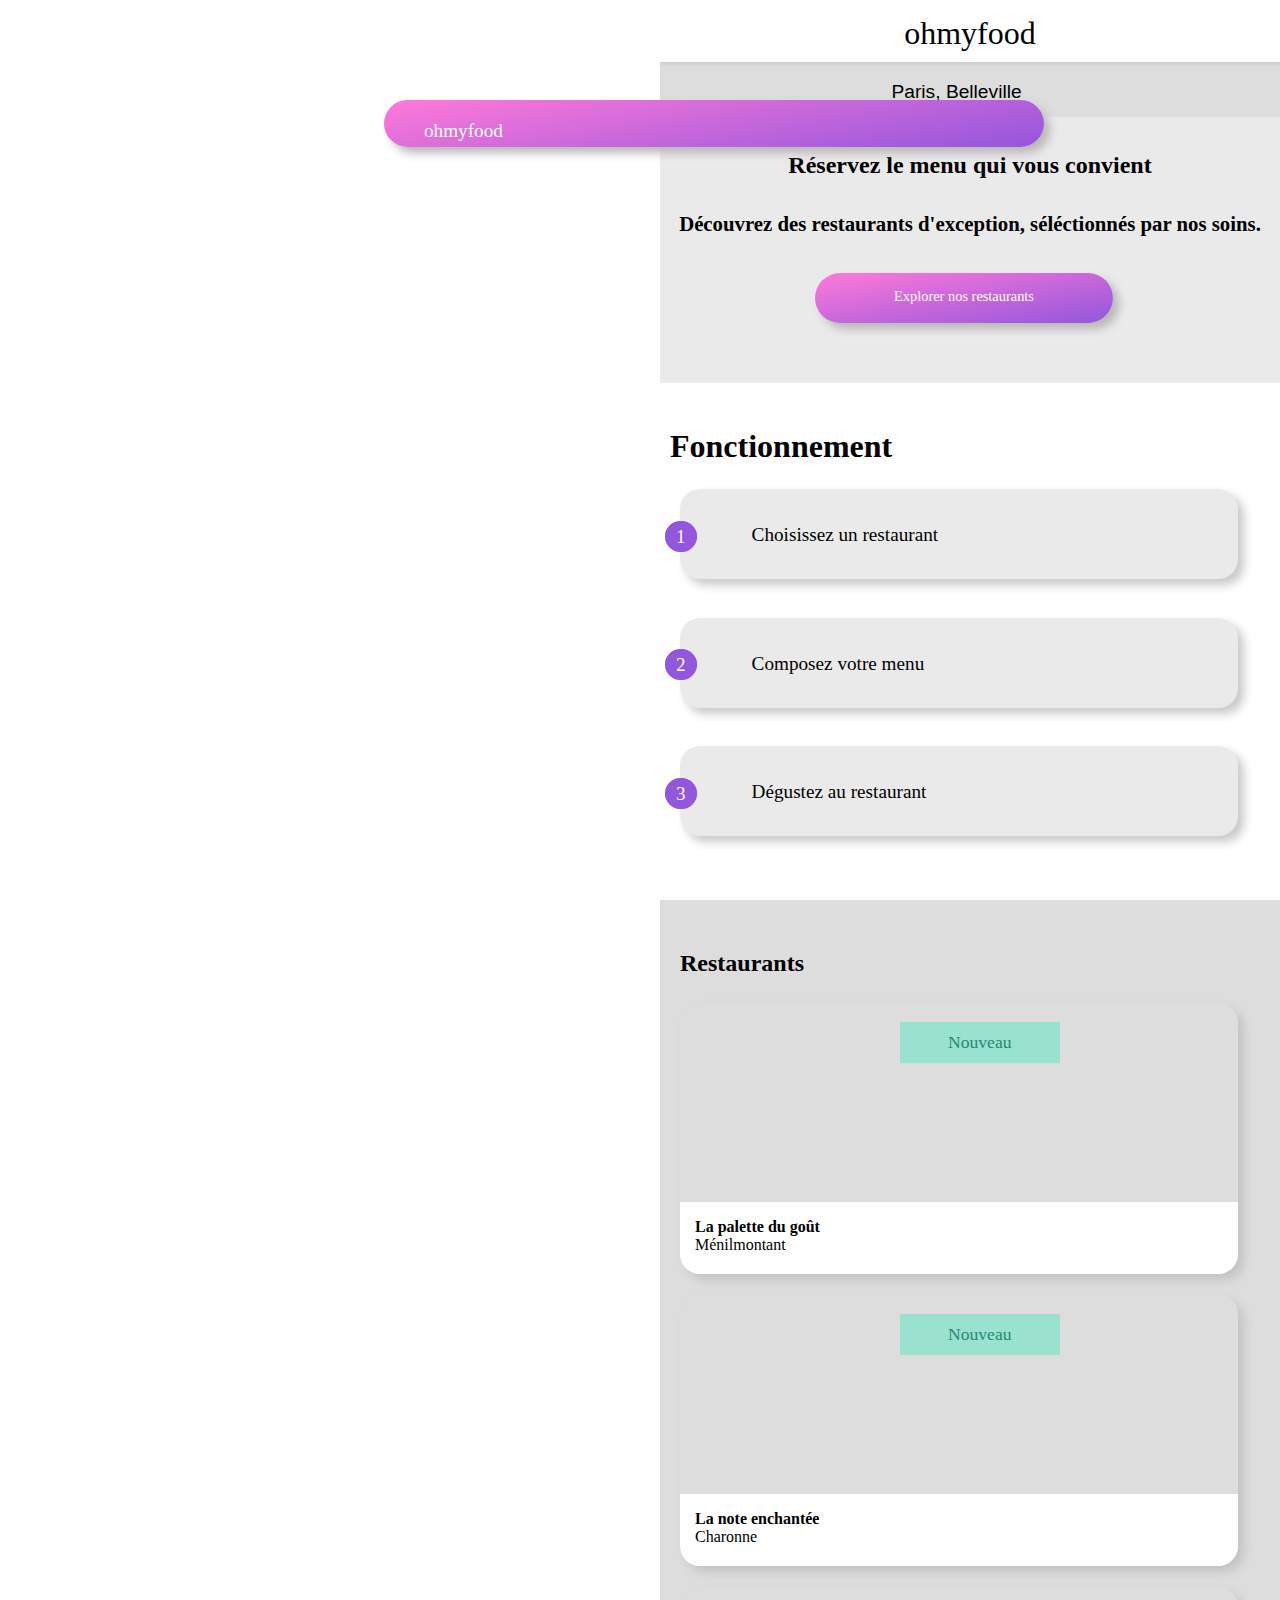
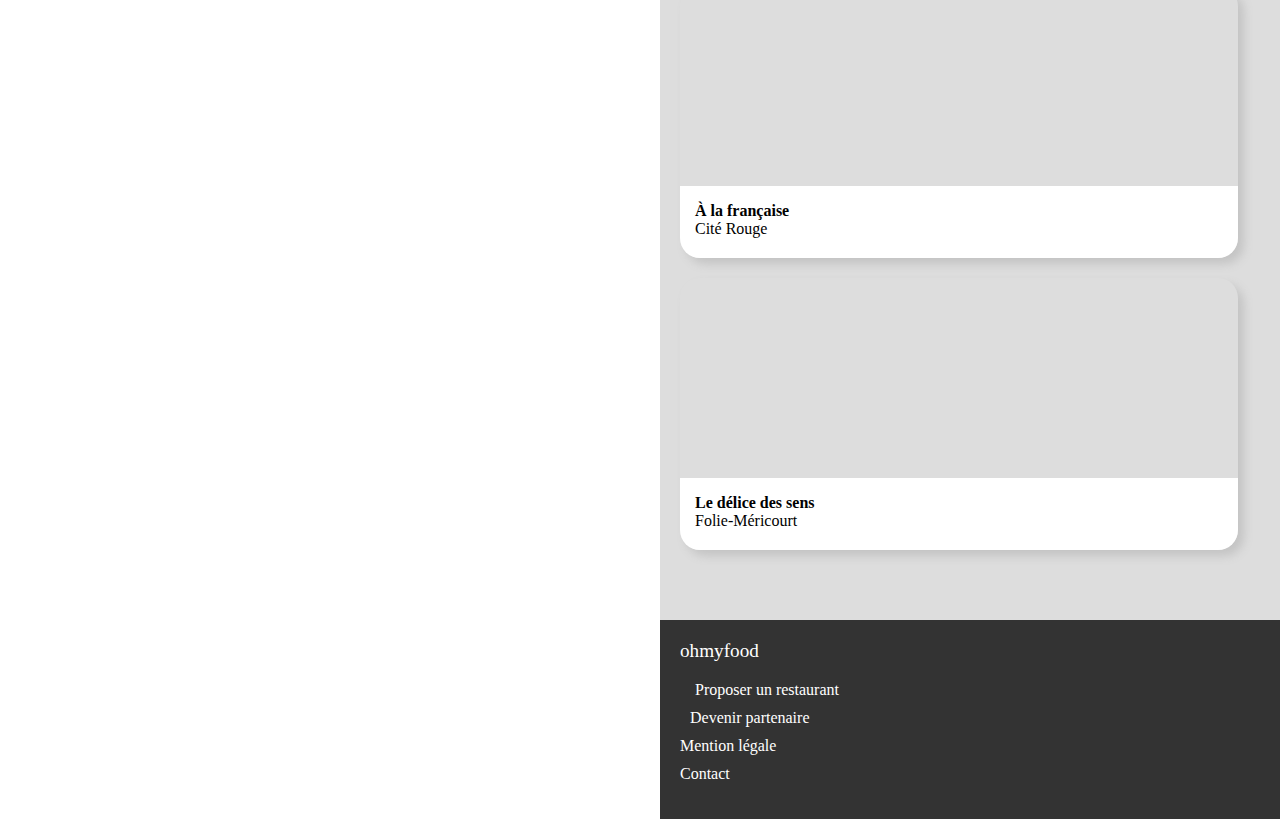
==== commit 4983f6ee: "finalisation du projet. format desktop et responsive opérationnelles. Animations fonctionnelles. FAI" ====
--- a/index.html
+++ b/index.html
@@ -3,6 +3,7 @@
 <head>
     <meta charset="UTF-8">
     <link rel="stylesheet" href="./public/css/style.css"/>
+    <link rel="shortcut icon" type="image/png" href="./public/img/favicon.png"/>
     <link rel="stylesheet" href="./public/fonts/fontawesome-free-5.15.1-web/css/all.css"/>
     <meta name="viewport" content="width=device-width, initial-scale=1.0"/>
     <title>OhMyFood - Réserver le menu qui vous convient</title>
@@ -24,99 +25,88 @@
                 <h1>Réservez le menu qui vous convient</h1>
                 <h2>Découvrez des restaurants d'exception, séléctionnés par nos soins.</h2>
                 <a href="#">Explorer nos restaurants</a>
-                
             </form>
         </header>
-    <section>
-        <div id=fonctionnement>
-            <h1>Fonctionnement</h1>
-            <div id="etapes_fonctionnement">
-                <p class="etape"><mark>1</mark><i class="fas fa-mobile-alt"></i>Choisissez un restaurant</p>
-                <p class="etape"><mark>2</mark><i class="fas fa-list-ul"></i>Composez votre menu</p>
-                <p class="etape"><mark>3</mark><i class="fas fa-store"></i>Dégustez au restaurant</p>
-            </div>
-        </div>
-    <article id="restaurants">
-        <h1>Restaurants</h1>     
-        <div id="les_restaurants">
-            
-            <div class="etiquette_restaurant">
-                <a href="page_restaurant_1.html">
-                    <figure class="image_la_palette_du_gout">
-                        <figcaption>Nouveau</figcaption>
-                    </figure>
-                </a>
-                <div class="zone_legende">
-                    <p class="nom_restaurant"><strong>La palette du goût</strong><br/>
-                    Ménilmontant
-                    </p> 
-                    <i class="far fa-heart"></i>
-                    
-                    
+        <section>
+            <div id=fonctionnement>
+                <h1>Fonctionnement</h1>
+                <div id="etapes_fonctionnement">
+                    <p class="etape"><mark>1</mark><i class="fas fa-mobile-alt"></i>Choisissez un restaurant</p>
+                    <p class="etape"><mark>2</mark><i class="fas fa-list-ul"></i>Composez votre menu</p>
+                    <p class="etape"><mark>3</mark><i class="fas fa-store"></i>Dégustez au restaurant</p>
                 </div>
             </div>
-            
-            <div class="etiquette_restaurant">
-                
-                <a href="page_restaurant_2.html">
-                    <figure class="image_la_note_enchantee">
-                        <figcaption>Nouveau</figcaption>
-                    </figure>
-                    
-                </a>
-                <div class="zone_legende">
-                    <p class="nom_restaurant"><strong>La note enchantée</strong><br/>
-                    Charonne
-                    </p> 
-                    <i class="far fa-heart"></i>
+            <article id="restaurants">
+                <h1>Restaurants</h1>     
+                <div id="les_restaurants">
+                    <div class="etiquette_restaurant">
+                        <a href="page_restaurant_1.html">
+                            <figure class="image_la_palette_du_gout">
+                                <figcaption>Nouveau</figcaption>
+                            </figure>
+                        </a>
+                        <div class="zone_legende">
+                            <p class="nom_restaurant"><strong>La palette du goût</strong><br/>
+                            Ménilmontant
+                            </p> 
+                            <i class="far fa-heart"></i>
+                        </div>
+                    </div>
+                    <div class="etiquette_restaurant">
+                        <a href="page_restaurant_2.html">
+                            <figure class="image_la_note_enchantee">
+                                <figcaption>Nouveau</figcaption>
+                            </figure>
+                        </a>
+                        <div class="zone_legende">
+                            <p class="nom_restaurant"><strong>La note enchantée</strong><br/>
+                            Charonne
+                            </p> 
+                            <i class="far fa-heart"></i>
+                        </div>
+                    </div>
+                    <div class="etiquette_restaurant">
+                        <a href="page_restaurant_3.html">
+                            <figure class="image_a_la_francaise">
+                                <figcaption>Nouveau</figcaption>
+                            </figure>
+                        </a>
+                        <div class="zone_legende">
+                            <p class="nom_restaurant"><strong>À la française</strong><br/>
+                            Cité Rouge
+                            </p> 
+                            <i class="far fa-heart"></i>
+                        </div>
+                    </div>
+                    <div class="etiquette_restaurant">
+                        <a href="page_restaurant_4.html">
+                            <figure class="image_le_delice_des_sens">
+                                <figcaption>Nouveau</figcaption>
+                            </figure>
+                        </a>
+                        <div class="zone_legende">
+                            <p class="nom_restaurant"><strong>Le délice des sens</strong><br/>
+                            Folie-Méricourt
+                            </p> 
+                            <i class="far fa-heart"></i>
+                        </div>
+                    </div>
                 </div>
+            </article>
+        </section>
+        <footer>
+            <p id="logo_texte_footer">ohmyfood</p>
+            <div id="proposer_restaurant">
+                <i class="fas fa-utensils"></i>
+                <a class="options_footer" href="#">Proposer un restaurant</a>
             </div>
-            <div class="etiquette_restaurant">
-                
-                <a href="page_restaurant_3.html">
-                    <figure class="image_a_la_francaise">
-                        <figcaption>Nouveau</figcaption>
-                    </figure>
-                    
-                </a>
-                <div class="zone_legende">
-                    <p class="nom_restaurant"><strong>À la française</strong><br/>
-                    Cité Rouge
-                    </p> 
-                    <i class="far fa-heart"></i>
-                </div>
+            <div id="devenir_partenaire">
+                <i class="fas fa-hands-helping"></i>
+                <a class="options_footer" href="#">Devenir partenaire</a>
             </div>
-            <div class="etiquette_restaurant">
-                
-                <a href="page_restaurant_4.html">
-                    <figure class="image_le_delice_des_sens">
-                        <figcaption>Nouveau</figcaption>
-                    </figure>
-                    
-                </a>
-                <div class="zone_legende">
-                    <p class="nom_restaurant"><strong>Le délice des sens</strong><br/>
-                    Folie-Méricourt
-                    </p> 
-                    <i class="far fa-heart"></i>
-                </div>
-            </div>
-        </div>
-    </article>
-    </section>
-    <footer>
-        <p id="logo_texte_footer">ohmyfood</p>
-        <div id="proposer_restaurant">
-            <i class="fas fa-utensils"></i>
-            <a class="options_footer" href="#">Proposer un restaurant</a>
-        </div>
-        <div id="devenir_partenaire">
-            <i class="fas fa-hands-helping"></i>
-            <a class="options_footer" href="#">Devenir partenaire</a>
-        </div>
-        <a class="options_footer" href="#">Mention légale</a>
-        <p id="contact"><a class="options_footer" href="mailto:ohmyfood@gmail.com">Contact</a></p>
-    </footer>
+            <a class="options_footer" href="#">Mention légale</a>
+            <p id="contact"><a class="options_footer" href="mailto:ohmyfood@gmail.com">Contact</a></p>
+        </footer>
     </div>
 </body>
 </html>--- a/public/css/style.css
+++ b/public/css/style.css
@@ -473,6 +473,10 @@
     width: 100%;
   }
 
+  #restaurants h1 {
+    padding-left: 20px;
+  }
+
   #les_restaurants {
     height: auto;
     display: flex;
